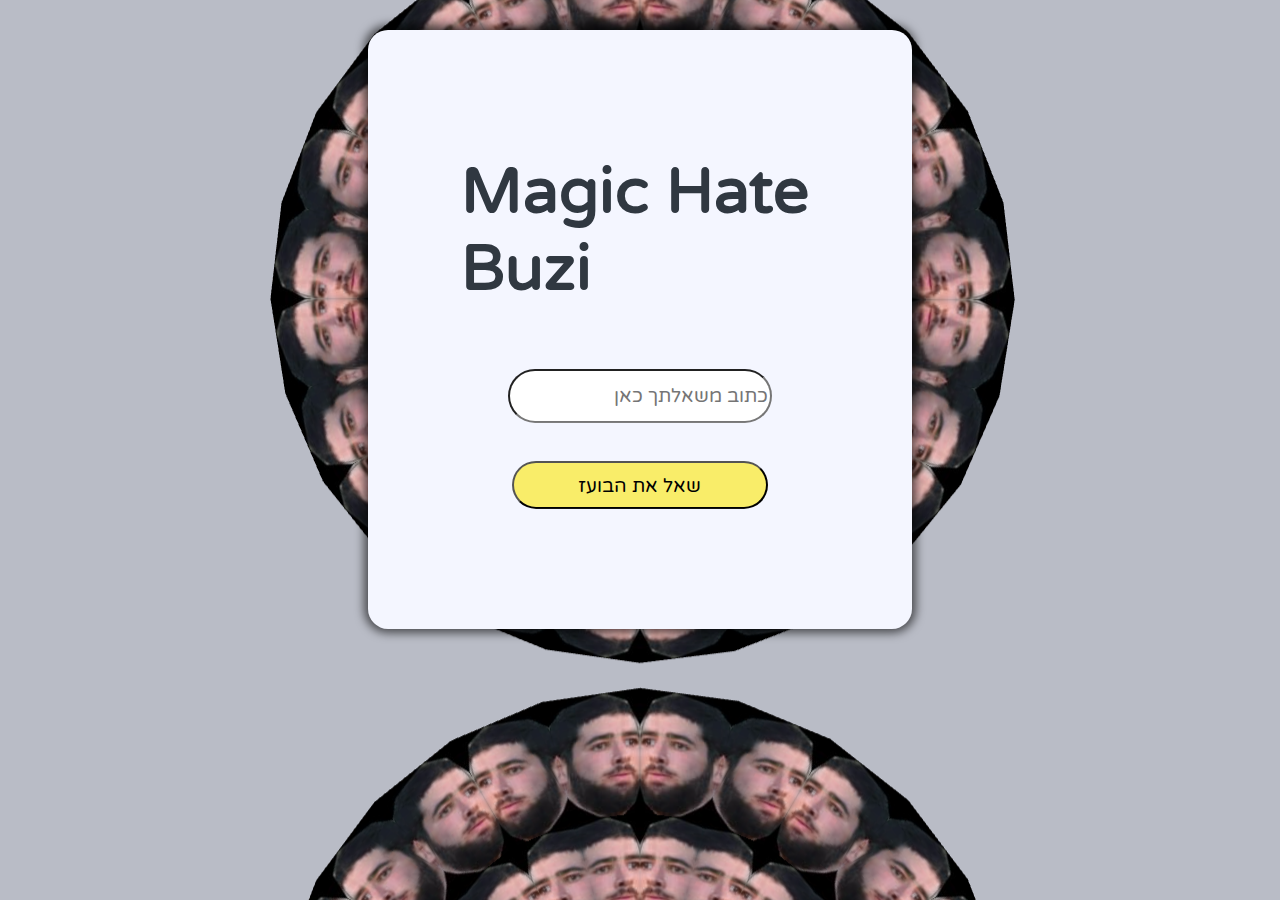
==== html/index.html @ 9011c4ae "styling-done" ====
<!DOCTYPE html>
<html lang="en">
  <head>
    <meta charset="UTF-8" />
    <meta http-equiv="X-UA-Compatible" content="IE=edge" />
    <meta name="viewport" content="width=device-width, initial-scale=1.0" />
    <title>Magic Hate Buzi</title>
    <link rel="stylesheet" href="../Style/style.css" />
    <link
      rel="shortcut icon"
      href="https://cdn-icons-png.flaticon.com/512/6502/6502469.png"
      type="image/x-icon"
    />
  </head>
  <body>
    <div class="container">
      <div class="card">
        <div class="title">
          <h1>Magic Hate Buzi</h1>
        </div>
        <div class="input">
          <input type="text" placeholder="כתוב משאלתך כאן" />
        </div>
        <div class="btn">
          <button id="btnSend">שאל את הבועז</button>
        </div>
        <div class="buzi">
          <img
            src="https://cdn-icons-png.flaticon.com/512/6502/6502469.png"
            alt=""
          />
        </div>
      </div>
    </div>

    <script src="../JS/script.js"></script>
  </body>
</html>
---- Style/style.css ----
@import url("https://fonts.googleapis.com/css2?family=Varela+Round&display=swap");

* {
  font-family: "Varela Round", sans-serif;
}
body {
  margin: 0;
  background-image: url(../img/buzi.png);
  background-position: center;
  background-repeat: repeat;
  background-size: auto;
}

.container {
  margin: auto;
  display: flex;
  justify-content: center;
  justify-items: center;
  transform: translateY(5%);
  background-color: #f4f6ff;
  width: 35vw;
  height: auto;
  padding: 3rem;
  border-radius: 20px;
  box-shadow: 0px 0px 10px 4px rgba(0, 0, 0, 0.6);
}

.card {
  /* background-color: brown; */
  margin: 0;
  width: 80%;
  padding: 2rem;
  display: flex;
  flex-direction: column;
  align-items: center;
}

.input > input {
  direction: rtl;
  height: 3rem;
  width: 20vw;
  margin: 1.2rem;
  border-radius: 50px;
  font-size: 1.2rem;
}

.btn > #btnSend {
  height: 3rem;
  width: 20vw;
  margin: 1.2rem;
  border-radius: 50px;
  font-size: 1.2rem;
  background-color: #f9ed69;
  outline: none;
  cursor: pointer;
  transition: 0.35s ease-in-out;
}

.btn > #btnSend:hover {
  transform: scale(0.9);
}

.input > input:focus {
  outline: 1px solid #000;
}

h1 {
  color: #303841;
  font-size: 4rem;
}
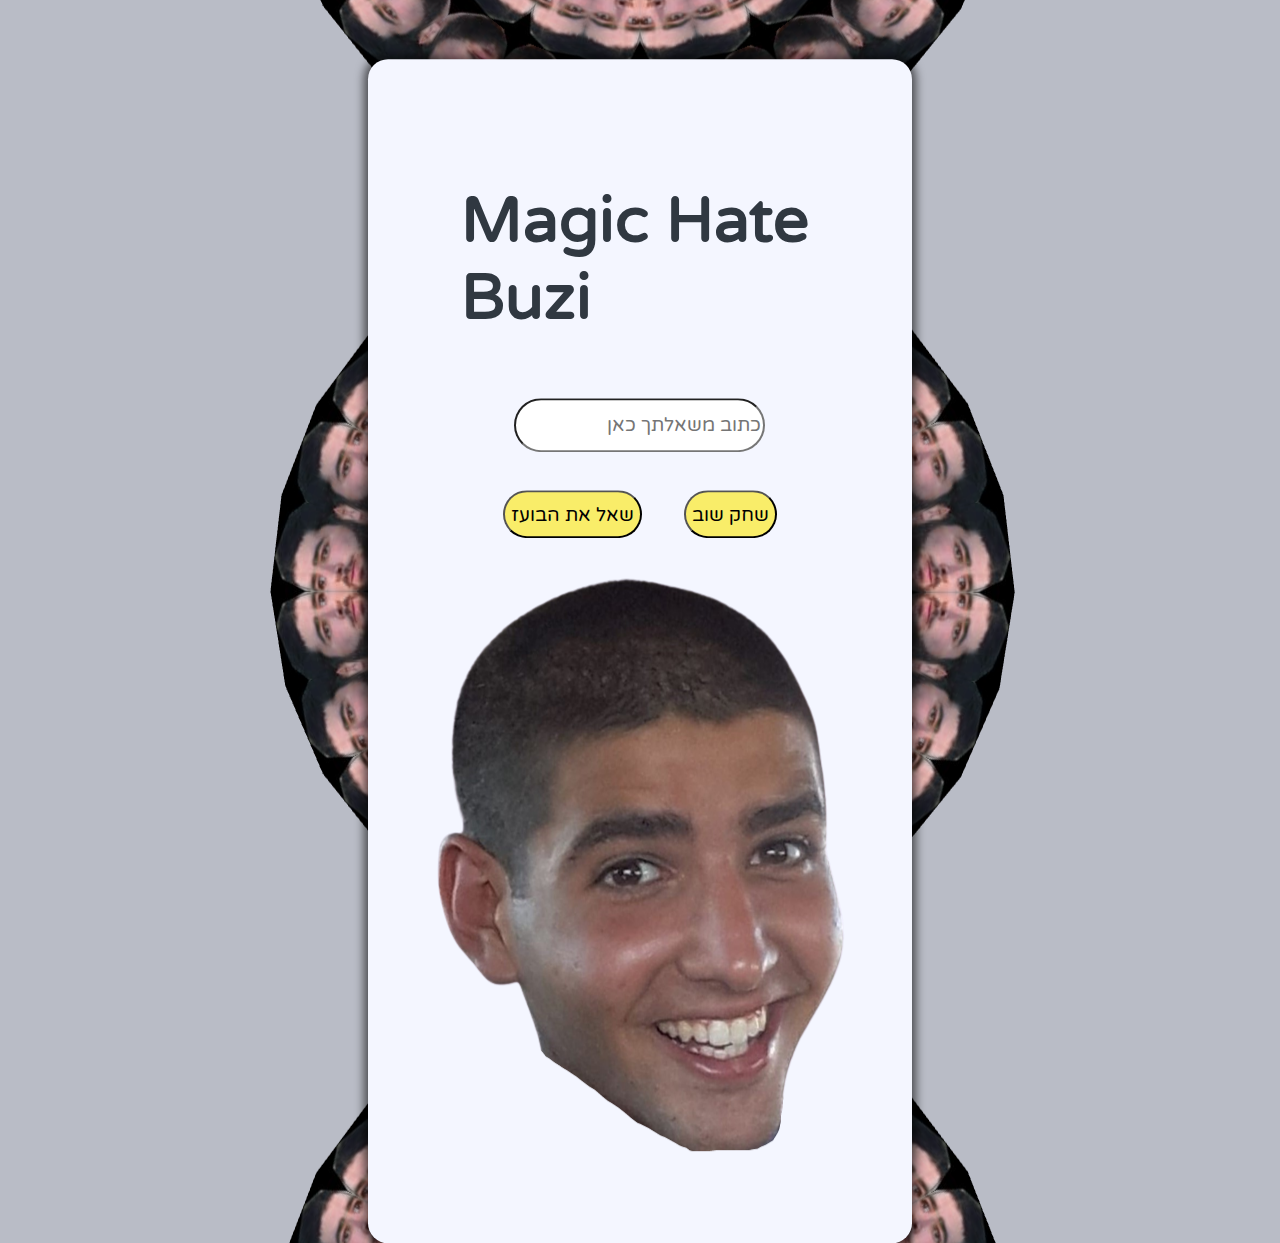
==== commit bce0a65f: "project-lunch!" ====
--- a/html/index.html
+++ b/html/index.html
@@ -19,16 +19,15 @@
           <h1>Magic Hate Buzi</h1>
         </div>
         <div class="input">
-          <input type="text" placeholder="כתוב משאלתך כאן" />
+          <input id="inp" type="text" placeholder="כתוב משאלתך כאן" />
         </div>
         <div class="btn">
           <button id="btnSend">שאל את הבועז</button>
+          <button id="btnAgain">שחק שוב</button>
         </div>
         <div class="buzi">
-          <img
-            src="https://cdn-icons-png.flaticon.com/512/6502/6502469.png"
-            alt=""
-          />
+          <p id="answer"></p>
+          <img id="img" src="../img/bozu22.png" alt="" />
         </div>
       </div>
     </div>
--- a/Style/style.css
+++ b/Style/style.css
@@ -38,7 +38,7 @@
 .input > input {
   direction: rtl;
   height: 3rem;
-  width: 20vw;
+  width: auto;
   margin: 1.2rem;
   border-radius: 50px;
   font-size: 1.2rem;
@@ -46,7 +46,7 @@
 
 .btn > #btnSend {
   height: 3rem;
-  width: 20vw;
+  /* width: 20vw; */
   margin: 1.2rem;
   border-radius: 50px;
   font-size: 1.2rem;
@@ -60,6 +60,22 @@
   transform: scale(0.9);
 }
 
+#btnAgain {
+  height: 3rem;
+  /* width: 20vw; */
+  margin: 1.2rem;
+  border-radius: 50px;
+  font-size: 1.2rem;
+  background-color: #f9ed69;
+  outline: none;
+  cursor: pointer;
+  transition: 0.35s ease-in-out;
+}
+
+.btn > #btnAgain:hover {
+  transform: scale(0.9);
+}
+
 .input > input:focus {
   outline: 1px solid #000;
 }
@@ -68,3 +84,81 @@
   color: #303841;
   font-size: 4rem;
 }
+
+.buzi {
+  display: flex;
+  justify-content: center;
+  align-items: center;
+}
+
+#answer {
+  z-index: 100;
+  /* position: absolute; */
+  bottom: 35%;
+  color: #000;
+  font-size: 3rem;
+}
+
+#img {
+  z-index: 0;
+}
+
+.animation {
+  animation-name: mintzRotation;
+  animation-duration: 1.4s;
+  animation-iteration-count: 1;
+}
+
+@keyframes mintzRotation {
+  10% {
+    transform: rotate(65deg);
+  }
+  20% {
+    transform: rotate(-65deg);
+  }
+  30% {
+    transform: rotate(65deg);
+  }
+  40% {
+    transform: rotate(-65deg);
+  }
+  50% {
+    transform: rotate(65deg);
+  }
+  60% {
+    transform: rotate(-65deg);
+  }
+  70% {
+    transform: rotate(65deg);
+  }
+  80% {
+    transform: rotate(-65deg);
+  }
+  90% {
+    transform: rotate(65deg);
+  }
+  100% {
+    transform: rotate(-65deg);
+  }
+}
+
+@media screen and (max-width: 600px) {
+  .container {
+    width: 50%;
+  }
+  .card {
+    width: 100%;
+  }
+  h1 {
+    font-size: 1.59rem;
+  }
+  .input > .inp {
+    font-size: 0.5rem;
+  }
+  #img {
+    height: 50vh;
+  }
+  #answer {
+    font-size: 2rem;
+  }
+}
